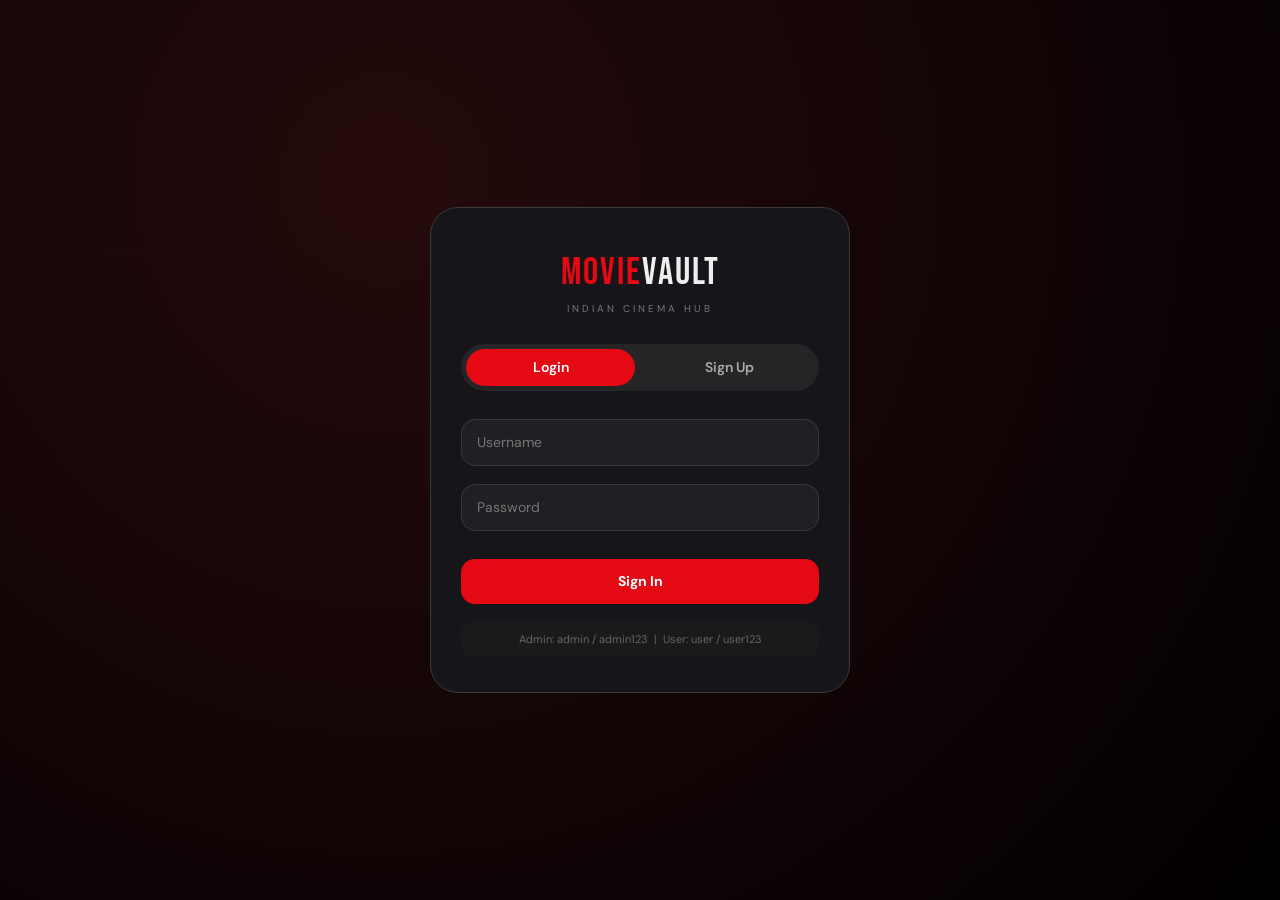
==== contact.html @ 41f5aaf9 "Add files via upload" ====
<!DOCTYPE html>
<html lang="en">
<head>
<meta charset="UTF-8">
<meta name="viewport" content="width=device-width, initial-scale=1.0">
<title>MovieVault - Contact</title>
<link href="https://cdn.jsdelivr.net/npm/bootstrap@5.3.0/dist/css/bootstrap.min.css" rel="stylesheet">
<link rel="stylesheet" href="https://cdn.jsdelivr.net/npm/bootstrap-icons@1.11.0/font/bootstrap-icons.css">
<link href="https://fonts.googleapis.com/css2?family=Bebas+Neue&family=DM+Sans:wght@400;500;600;700&display=swap" rel="stylesheet">
<script src="https://cdn.jsdelivr.net/npm/bootstrap@5.3.0/dist/js/bootstrap.bundle.min.js"></script>
<link rel="stylesheet" href="shared.css">
</head>
<body>

<nav class="topnav">
  <div class="topnav-inner">
    <a href="index.html" class="nav-logo"><span>Movie</span>Vault</a>
    <form class="nav-search-wrap" onsubmit="event.preventDefault(); searchMovie();">
      <input id="searchInput" class="nav-search-input" placeholder="Search movies...">
      <button type="submit" class="nav-search-btn">Go</button>
    </form>
    <div class="nav-links">
      <a href="index.html" class="nav-link-btn">Home</a>
      <a href="genres.html" class="nav-link-btn">Genres</a>
      <a href="favorites.html" class="nav-link-btn">Fav</a>
      <a href="contact.html" class="nav-link-btn">Contact</a>
      <a href="about.html" class="nav-link-btn">About</a>
      <button class="nav-exit-btn" onclick="logout()">Logout</button>
    </div>
  </div>
</nav>

<div class="hero-banner">
  <img src="surya.jpg" alt="Cinema Banner" onerror="this.src='https://placehold.co/1600x400/1a1a1a/red?text=Banner+Image'">
</div>

<div id="mainContent"></div>

<footer class="site-footer">
  <div class="container">
    <div class="footer-main">
      <div><span class="nav-logo" style="font-size:28px;"><span style="color:var(--red);">Movie</span>Vault</span><p style="color:var(--gray); font-size:12px; margin-top:10px;">Indian Cinema Discovery</p></div>
      <div><h4 style="color:var(--gray); font-size:11px; margin-bottom:14px;">NAVIGATE</h4><a href="index.html" class="footer-link">Home</a><a href="genres.html" class="footer-link">Genres</a></div>
      <div><h4 style="color:var(--gray); font-size:11px; margin-bottom:14px;">CINEMA</h4><span class="footer-link">Bollywood</span><span class="footer-link">Tollywood</span></div>
    </div>
    <div class="footer-bottom"><p>© 2025 MovieVault · Made with ❤️</p><p>Powered by TMDb API</p></div>
  </div>
</footer>

<div class="modal fade" id="movieModal" tabindex="-1">
  <div class="modal-dialog modal-dialog-centered modal-lg">
    <div class="modal-content">
      <div class="modal-header border-0"><button type="button" class="btn-close btn-close-white" data-bs-dismiss="modal"></button></div>
      <div class="modal-body" id="modalBody"><div class="loader"></div></div>
    </div>
  </div>
</div>

<script src="shared.js"></script>
<script>
  initContact();
</script>
</body>
</html>
---- shared.css ----
/* ========== shared.css ========== */
* { margin: 0; padding: 0; box-sizing: border-box; }
body { background: #0b0b0b; color: #eee; font-family: 'DM Sans', sans-serif; font-size: 14px; }
:root { --red: #e50914; --dark-card: #151515; --border: #2c2c2c; --gray: #8a8a8a; --gold: #f5c518; }
::-webkit-scrollbar { width: 5px; }
::-webkit-scrollbar-track { background: #1a1a1a; }
::-webkit-scrollbar-thumb { background: var(--red); }

/* Login page (only on index.html) */
#loginPage {
  position: fixed;
  top: 0;
  left: 0;
  width: 100vw;
  height: 100vh;
  z-index: 999;
  display: flex;
  align-items: center;
  justify-content: center;
  background: radial-gradient(circle at 30% 20%, rgba(229,9,20,0.12), #020002);
}
.login-card {
  background: rgba(22,22,28,0.96);
  backdrop-filter: blur(14px);
  border: 1px solid #3c3c3c;
  border-radius: 28px;
  padding: 36px 30px;
  width: 100%;
  max-width: 420px;
}
.login-logo { font-family: 'Bebas Neue', sans-serif; font-size: 38px; text-align: center; letter-spacing: 2px; }
.login-logo span { color: var(--red); }
.login-tagline { text-align: center; color: #777; font-size: 10px; letter-spacing: 3px; margin-bottom: 28px; }
.tab-row { display: flex; gap: 10px; background: #252528; border-radius: 50px; padding: 5px; margin-bottom: 28px; }
.tab-btn { flex: 1; background: transparent; border: none; padding: 8px 0; border-radius: 40px; color: #aaa; font-weight: 600; cursor: pointer; }
.tab-btn.active { background: var(--red); color: white; }
.form-control-custom { width: 100%; padding: 12px 15px; background: #202024; border: 1px solid #3a3a3a; border-radius: 14px; color: white; margin-bottom: 18px; outline: none; }
.form-control-custom:focus { border-color: var(--red); }
.btn-red { width: 100%; padding: 12px; background: var(--red); border: none; border-radius: 14px; color: white; font-weight: bold; cursor: pointer; margin-top: 10px; }
.demo-hint { text-align: center; margin-top: 18px; font-size: 11px; color: #666; background: #1a1a1a; padding: 9px; border-radius: 10px; }

/* Main app shell (hidden until login on index) */
#appShell { display: none; }

/* Navbar */
.topnav { background: rgba(12,12,16,0.96); backdrop-filter: blur(14px); border-bottom: 1px solid var(--border); position: sticky; top: 0; z-index: 100; }
.topnav-inner { display: flex; align-items: center; gap: 18px; padding: 12px 24px; flex-wrap: wrap; }
.nav-logo { font-family: 'Bebas Neue', sans-serif; font-size: 30px; cursor: pointer; color: white; text-decoration: none; }
.nav-logo span:first-child { color: var(--red); }
.nav-search-wrap { display: flex; gap: 6px; background: #202024; border: 1px solid #3a3a3a; border-radius: 40px; padding: 6px 6px 6px 16px; flex: 1; max-width: 260px; }
.nav-search-input { background: transparent; border: none; outline: none; color: white; flex: 1; }
.nav-search-btn { background: var(--red); border: none; border-radius: 30px; padding: 5px 16px; color: white; cursor: pointer; }
.nav-links { display: flex; gap: 8px; margin-left: auto; flex-wrap: wrap; }
.nav-link-btn { background: transparent; border: 1px solid #3e3e3e; border-radius: 30px; padding: 6px 16px; color: #b0b0b0; cursor: pointer; text-decoration: none; font-size: 14px; transition: 0.2s; }
.nav-link-btn:hover { border-color: var(--red); color: white; }
.nav-exit-btn { background: transparent; border: 1px solid rgba(229,9,20,0.5); border-radius: 30px; padding: 6px 16px; color: var(--red); cursor: pointer; }

/* Banner */
.hero-banner {
  background-color: rgb(147, 153, 156);
  filter: saturate(1.05) contrast(1.02);
  width: 100%;
  overflow: hidden;
  text-align: center;
}
.hero-banner img {
  max-width: 100%;
  width: auto;
  height: auto;
  max-height: 320px;
  display: inline-block;
}

/* Hero section (only on home) */
.hero { text-align: center; padding: 50px 20px 40px; background: linear-gradient(135deg, #0a0005, #050005); }
.hero h1 { font-family: 'Bebas Neue', sans-serif; font-size: clamp(44px, 9vw, 80px); }
.hero h1 span { color: var(--red); }
.hero p { color: var(--gray); font-size: 13px; margin-top: 10px; }

/* Section titles */
.section-title { display: flex; align-items: center; gap: 12px; margin: 35px 0 18px; }
.section-title::before { content: ''; width: 5px; height: 24px; background: var(--red); border-radius: 3px; }
.section-title span { font-family: 'Bebas Neue', sans-serif; font-size: 26px; }

/* Movie grid */
.movie-grid { display: grid; grid-template-columns: repeat(auto-fill, minmax(145px, 1fr)); gap: 18px; }
.movie-card { background: var(--dark-card); border-radius: 12px; overflow: hidden; cursor: pointer; border: 1px solid var(--border); transition: 0.2s; }
.movie-card:hover { transform: translateY(-5px); border-color: var(--red); }
.movie-card img { width: 100%; aspect-ratio: 2/3; object-fit: cover; }
.movie-info { padding: 10px 12px; }
.movie-title { font-size: 13px; font-weight: 600; margin-bottom: 4px; white-space: nowrap; overflow: hidden; text-overflow: ellipsis; }
.movie-year { font-size: 11px; color: var(--gray); }
.movie-badge { position: absolute; top: 8px; right: 8px; background: rgba(0,0,0,0.7); padding: 3px 8px; border-radius: 12px; font-size: 10px; color: var(--gold); }
.movie-card-wrap { position: relative; }

/* Genre grid */
.genre-grid { display: grid; grid-template-columns: repeat(auto-fill, minmax(115px, 1fr)); gap: 12px; margin: 30px 0; }
.genre-card { background: #202024; border: 1px solid #3a3a3a; border-radius: 16px; padding: 14px 10px; text-align: center; cursor: pointer; }
.genre-card:hover { background: var(--red); border-color: var(--red); color: white; }

/* Contact & About */
.info-card { background: var(--dark-card); border: 1px solid var(--border); border-radius: 20px; padding: 30px; }
.field-input, .field-textarea { width: 100%; padding: 12px 16px; background: #202024; border: 1px solid #3a3a3a; border-radius: 12px; color: white; outline: none; margin-bottom: 18px; }
.field-input:focus, .field-textarea:focus { border-color: var(--red); }
.contact-submit { background: var(--red); border: none; padding: 12px; border-radius: 12px; color: white; font-weight: bold; cursor: pointer; width: 100%; }
.about-grid { display: grid; grid-template-columns: repeat(auto-fill, minmax(220px, 1fr)); gap: 18px; margin: 30px 0; }
.about-card { background: var(--dark-card); border: 1px solid var(--border); border-radius: 16px; padding: 22px; }
.tech-item { background: var(--dark-card); border: 1px solid var(--border); border-radius: 14px; padding: 14px 18px; margin-bottom: 10px; }
.stat-strip { display: grid; grid-template-columns: repeat(3, 1fr); gap: 1px; background: #3a3a3a; border-radius: 16px; overflow: hidden; margin: 30px 0; }
.stat-box { background: var(--dark-card); padding: 24px; text-align: center; }
.stat-num { font-family: 'Bebas Neue', sans-serif; font-size: 36px; color: var(--red); }

/* Footer */
.site-footer { background: #0c0c0e; border-top: 1px solid var(--border); margin-top: 60px; padding: 35px 0 25px; }
.footer-main { display: grid; grid-template-columns: 1.5fr 1fr 1fr; gap: 35px; }
@media (max-width: 700px) { .footer-main { grid-template-columns: 1fr; } }
.footer-bottom { border-top: 1px solid var(--border); padding-top: 22px; margin-top: 22px; display: flex; justify-content: space-between; flex-wrap: wrap; font-size: 12px; color: var(--gray); }
.footer-link { display: block; color: var(--gray); margin-bottom: 8px; cursor: pointer; }
.footer-link:hover { color: var(--red); }

/* Loader, modal, container */
.loader { width: 42px; height: 42px; border: 3px solid #2a2a2a; border-top-color: var(--red); border-radius: 50%; animation: spin 0.8s linear infinite; margin: 55px auto; }
@keyframes spin { to { transform: rotate(360deg); } }
.modal-content { background: var(--dark-card) !important; border: 1px solid #3a3a3a !important; }
.empty-state { text-align: center; padding: 70px 20px; color: var(--gray); }
.container { max-width: 1250px; margin: 0 auto; padding: 0 22px; }
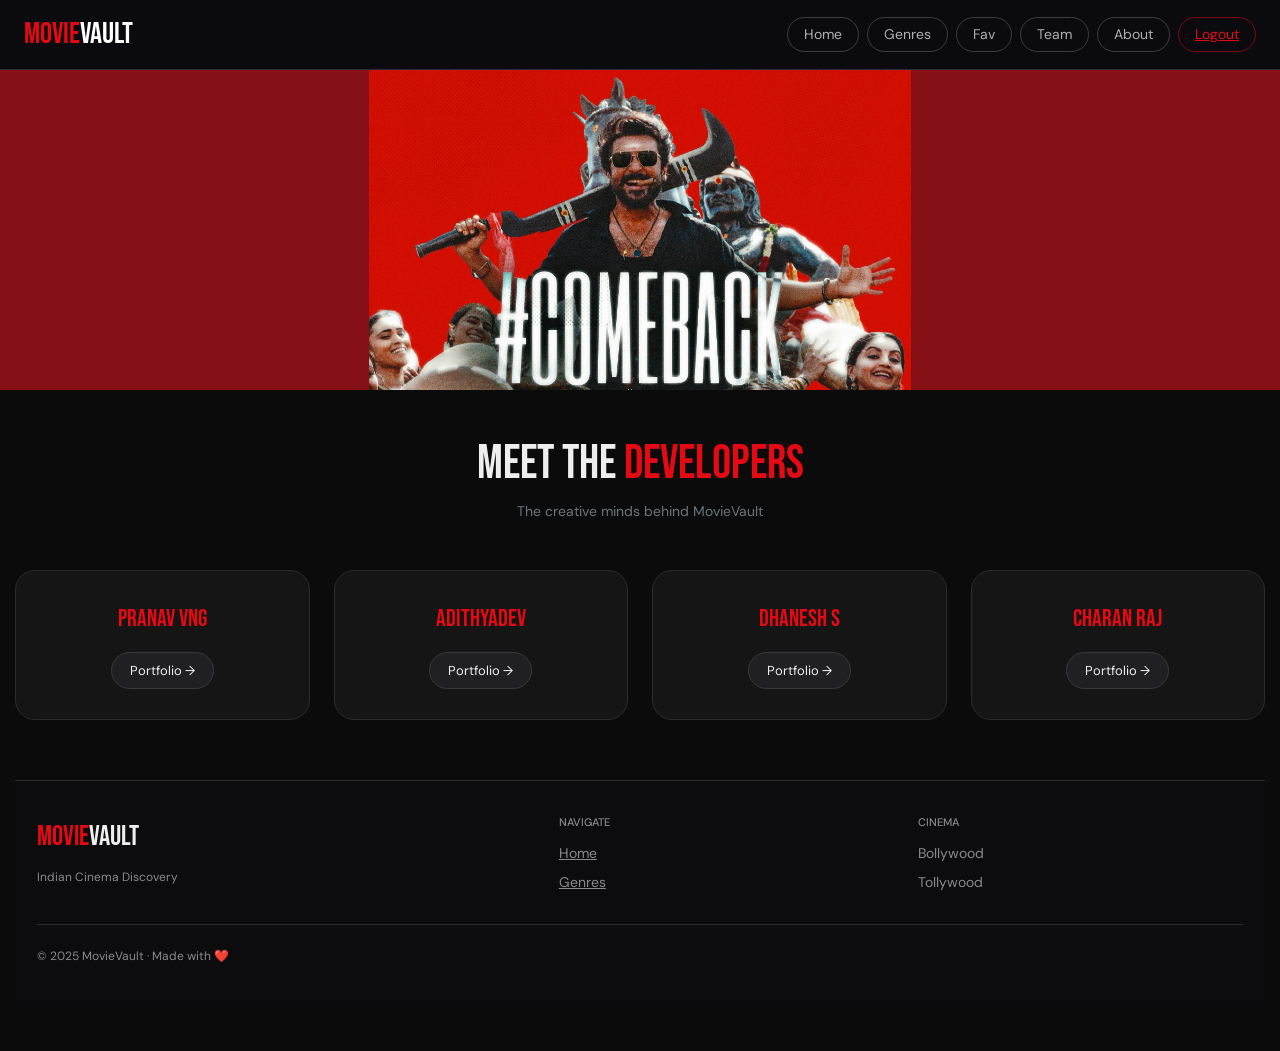
==== commit 09671aa3: "Update contact.html" ====
--- a/contact.html
+++ b/contact.html
@@ -11,54 +11,68 @@
 <link rel="stylesheet" href="shared.css">
 </head>
 <body>
-
 <nav class="topnav">
   <div class="topnav-inner">
     <a href="index.html" class="nav-logo"><span>Movie</span>Vault</a>
-    <form class="nav-search-wrap" onsubmit="event.preventDefault(); searchMovie();">
-      <input id="searchInput" class="nav-search-input" placeholder="Search movies...">
-      <button type="submit" class="nav-search-btn">Go</button>
-    </form>
     <div class="nav-links">
       <a href="index.html" class="nav-link-btn">Home</a>
       <a href="genres.html" class="nav-link-btn">Genres</a>
       <a href="favorites.html" class="nav-link-btn">Fav</a>
-      <a href="contact.html" class="nav-link-btn">Contact</a>
+      <a href="contact.html" class="nav-link-btn">Team</a>
       <a href="about.html" class="nav-link-btn">About</a>
-      <button class="nav-exit-btn" onclick="logout()">Logout</button>
+      <a href="index.html" class="nav-exit-btn">Logout</a>
     </div>
   </div>
 </nav>
+
 
 <div class="hero-banner">
   <img src="surya.jpg" alt="Cinema Banner" onerror="this.src='https://placehold.co/1600x400/1a1a1a/red?text=Banner+Image'">
 </div>
 
-<div id="mainContent"></div>
 
+<div class="container" style="padding: 45px 0;">
+  <div class="text-center mb-5">
+    <h1 style="font-family:'Bebas Neue'; font-size:48px;">Meet the <span style="color:var(--red);">Developers</span></h1>
+    <p class="text-secondary">The creative minds behind MovieVault</p>
+  </div>
+<div class="row g-4">
+  <div class="col-md-3">
+    <div class="team-card">
+      <div class="team-name">Pranav VNG</div>
+      <a href="https://pranavvng-bot.github.io/Pranav-portfolio/" target="_blank" class="portfolio-btn">Portfolio →</a>
+    </div>
+  </div>
+  <div class="col-md-3">
+    <div class="team-card">
+      <div class="team-name">Adithyadev</div>
+      <a href="https://iamadithyadev.github.io/portfolio/index.html" target="_blank" class="portfolio-btn">Portfolio →</a>
+    </div>
+  </div>
+  <div class="col-md-3">
+    <div class="team-card">
+      <div class="team-name">Dhanesh S</div>
+      <a href="https://dhan925.github.io/portfolio-website/" target="_blank" class="portfolio-btn">Portfolio →</a>
+    </div>
+  </div>
+  <div class="col-md-3">
+    <div class="team-card">
+      <div class="team-name">Charan Raj</div>
+      <a href="https://cherry-91791.github.io/My-Portfolio/" target="_blank" class="portfolio-btn">Portfolio →</a>
+    </div>
+  </div>
+</div>
 <footer class="site-footer">
   <div class="container">
     <div class="footer-main">
-      <div><span class="nav-logo" style="font-size:28px;"><span style="color:var(--red);">Movie</span>Vault</span><p style="color:var(--gray); font-size:12px; margin-top:10px;">Indian Cinema Discovery</p></div>
+      <div><span style="font-family:'Bebas Neue'; font-size:28px;"><span style="color:var(--red);">Movie</span>Vault</span><p style="color:var(--gray); font-size:12px; margin-top:10px;">Indian Cinema Discovery</p></div>
       <div><h4 style="color:var(--gray); font-size:11px; margin-bottom:14px;">NAVIGATE</h4><a href="index.html" class="footer-link">Home</a><a href="genres.html" class="footer-link">Genres</a></div>
       <div><h4 style="color:var(--gray); font-size:11px; margin-bottom:14px;">CINEMA</h4><span class="footer-link">Bollywood</span><span class="footer-link">Tollywood</span></div>
     </div>
-    <div class="footer-bottom"><p>© 2025 MovieVault · Made with ❤️</p><p>Powered by TMDb API</p></div>
+    <div class="footer-bottom" style="border-top:1px solid var(--border); padding-top:22px; margin-top:22px; display:flex; justify-content:space-between; flex-wrap:wrap; font-size:12px; color:var(--gray);">
+      <p>© 2025 MovieVault · Made with ❤️</p>
+    </div>
   </div>
 </footer>
-
-<div class="modal fade" id="movieModal" tabindex="-1">
-  <div class="modal-dialog modal-dialog-centered modal-lg">
-    <div class="modal-content">
-      <div class="modal-header border-0"><button type="button" class="btn-close btn-close-white" data-bs-dismiss="modal"></button></div>
-      <div class="modal-body" id="modalBody"><div class="loader"></div></div>
-    </div>
-  </div>
-</div>
-
-<script src="shared.js"></script>
-<script>
-  initContact();
-</script>
 </body>
-</html>+</html>
--- a/shared.css
+++ b/shared.css
@@ -1,4 +1,3 @@
-/* ========== shared.css ========== */
 * { margin: 0; padding: 0; box-sizing: border-box; }
 body { background: #0b0b0b; color: #eee; font-family: 'DM Sans', sans-serif; font-size: 14px; }
 :root { --red: #e50914; --dark-card: #151515; --border: #2c2c2c; --gray: #8a8a8a; --gold: #f5c518; }
@@ -6,7 +5,7 @@
 ::-webkit-scrollbar-track { background: #1a1a1a; }
 ::-webkit-scrollbar-thumb { background: var(--red); }
 
-/* Login page (only on index.html) */
+
 #loginPage {
   position: fixed;
   top: 0;
@@ -39,10 +38,18 @@
 .btn-red { width: 100%; padding: 12px; background: var(--red); border: none; border-radius: 14px; color: white; font-weight: bold; cursor: pointer; margin-top: 10px; }
 .demo-hint { text-align: center; margin-top: 18px; font-size: 11px; color: #666; background: #1a1a1a; padding: 9px; border-radius: 10px; }
 
-/* Main app shell (hidden until login on index) */
+
 #appShell { display: none; }
 
-/* Navbar */
+#adminPanelBtn{
+  background: #1a1a1a;
+  color: #f5c518;
+}
+#adminPanelBtn:hover {
+    border-color:  #f5c518; 
+}
+
+
 .topnav { background: rgba(12,12,16,0.96); backdrop-filter: blur(14px); border-bottom: 1px solid var(--border); position: sticky; top: 0; z-index: 100; }
 .topnav-inner { display: flex; align-items: center; gap: 18px; padding: 12px 24px; flex-wrap: wrap; }
 .nav-logo { font-family: 'Bebas Neue', sans-serif; font-size: 30px; cursor: pointer; color: white; text-decoration: none; }
@@ -55,9 +62,9 @@
 .nav-link-btn:hover { border-color: var(--red); color: white; }
 .nav-exit-btn { background: transparent; border: 1px solid rgba(229,9,20,0.5); border-radius: 30px; padding: 6px 16px; color: var(--red); cursor: pointer; }
 
-/* Banner */
+
 .hero-banner {
-  background-color: rgb(147, 153, 156);
+  background-color:  #811419;
   filter: saturate(1.05) contrast(1.02);
   width: 100%;
   overflow: hidden;
@@ -71,18 +78,17 @@
   display: inline-block;
 }
 
-/* Hero section (only on home) */
 .hero { text-align: center; padding: 50px 20px 40px; background: linear-gradient(135deg, #0a0005, #050005); }
 .hero h1 { font-family: 'Bebas Neue', sans-serif; font-size: clamp(44px, 9vw, 80px); }
 .hero h1 span { color: var(--red); }
 .hero p { color: var(--gray); font-size: 13px; margin-top: 10px; }
 
-/* Section titles */
+
 .section-title { display: flex; align-items: center; gap: 12px; margin: 35px 0 18px; }
 .section-title::before { content: ''; width: 5px; height: 24px; background: var(--red); border-radius: 3px; }
 .section-title span { font-family: 'Bebas Neue', sans-serif; font-size: 26px; }
 
-/* Movie grid */
+
 .movie-grid { display: grid; grid-template-columns: repeat(auto-fill, minmax(145px, 1fr)); gap: 18px; }
 .movie-card { background: var(--dark-card); border-radius: 12px; overflow: hidden; cursor: pointer; border: 1px solid var(--border); transition: 0.2s; }
 .movie-card:hover { transform: translateY(-5px); border-color: var(--red); }
@@ -93,12 +99,12 @@
 .movie-badge { position: absolute; top: 8px; right: 8px; background: rgba(0,0,0,0.7); padding: 3px 8px; border-radius: 12px; font-size: 10px; color: var(--gold); }
 .movie-card-wrap { position: relative; }
 
-/* Genre grid */
+
 .genre-grid { display: grid; grid-template-columns: repeat(auto-fill, minmax(115px, 1fr)); gap: 12px; margin: 30px 0; }
 .genre-card { background: #202024; border: 1px solid #3a3a3a; border-radius: 16px; padding: 14px 10px; text-align: center; cursor: pointer; }
 .genre-card:hover { background: var(--red); border-color: var(--red); color: white; }
 
-/* Contact & About */
+
 .info-card { background: var(--dark-card); border: 1px solid var(--border); border-radius: 20px; padding: 30px; }
 .field-input, .field-textarea { width: 100%; padding: 12px 16px; background: #202024; border: 1px solid #3a3a3a; border-radius: 12px; color: white; outline: none; margin-bottom: 18px; }
 .field-input:focus, .field-textarea:focus { border-color: var(--red); }
@@ -110,7 +116,7 @@
 .stat-box { background: var(--dark-card); padding: 24px; text-align: center; }
 .stat-num { font-family: 'Bebas Neue', sans-serif; font-size: 36px; color: var(--red); }
 
-/* Footer */
+
 .site-footer { background: #0c0c0e; border-top: 1px solid var(--border); margin-top: 60px; padding: 35px 0 25px; }
 .footer-main { display: grid; grid-template-columns: 1.5fr 1fr 1fr; gap: 35px; }
 @media (max-width: 700px) { .footer-main { grid-template-columns: 1fr; } }
@@ -118,9 +124,33 @@
 .footer-link { display: block; color: var(--gray); margin-bottom: 8px; cursor: pointer; }
 .footer-link:hover { color: var(--red); }
 
-/* Loader, modal, container */
+
 .loader { width: 42px; height: 42px; border: 3px solid #2a2a2a; border-top-color: var(--red); border-radius: 50%; animation: spin 0.8s linear infinite; margin: 55px auto; }
 @keyframes spin { to { transform: rotate(360deg); } }
 .modal-content { background: var(--dark-card) !important; border: 1px solid #3a3a3a !important; }
 .empty-state { text-align: center; padding: 70px 20px; color: var(--gray); }
-.container { max-width: 1250px; margin: 0 auto; padding: 0 22px; }+.container { max-width: 1250px; margin: 0 auto; padding: 0 22px; }
+
+
+.team-card { background: var(--dark-card); border: 1px solid var(--border); border-radius: 20px; padding: 30px; text-align: center; transition: 0.2s; }
+.team-card:hover { transform: translateY(-5px); border-color: var(--red); }
+.team-name { font-family: 'Bebas Neue', sans-serif; font-size: 24px; color: var(--red); margin-bottom: 15px; }
+.team-link { display: inline-block; background: #202024; border: 1px solid #3a3a3a; border-radius: 30px; padding: 8px 18px; color: #eee; text-decoration: none; font-size: 13px; transition: 0.2s; }
+.team-link:hover { background: var(--red); border-color: var(--red); color: white; }
+.portfolio-btn {display: inline-block;  background: #202024; border: 1px solid #3a3a3a; border-radius: 30px;
+  padding: 8px 18px; color: #eee;
+  text-decoration: none;
+  font-size: 13px;
+  transition: 0.2s;
+}
+.portfolio-btn:hover {
+  background: var(--red);
+  border-color: var(--red);
+  color: white;
+}
+
+
+
+
+
+
